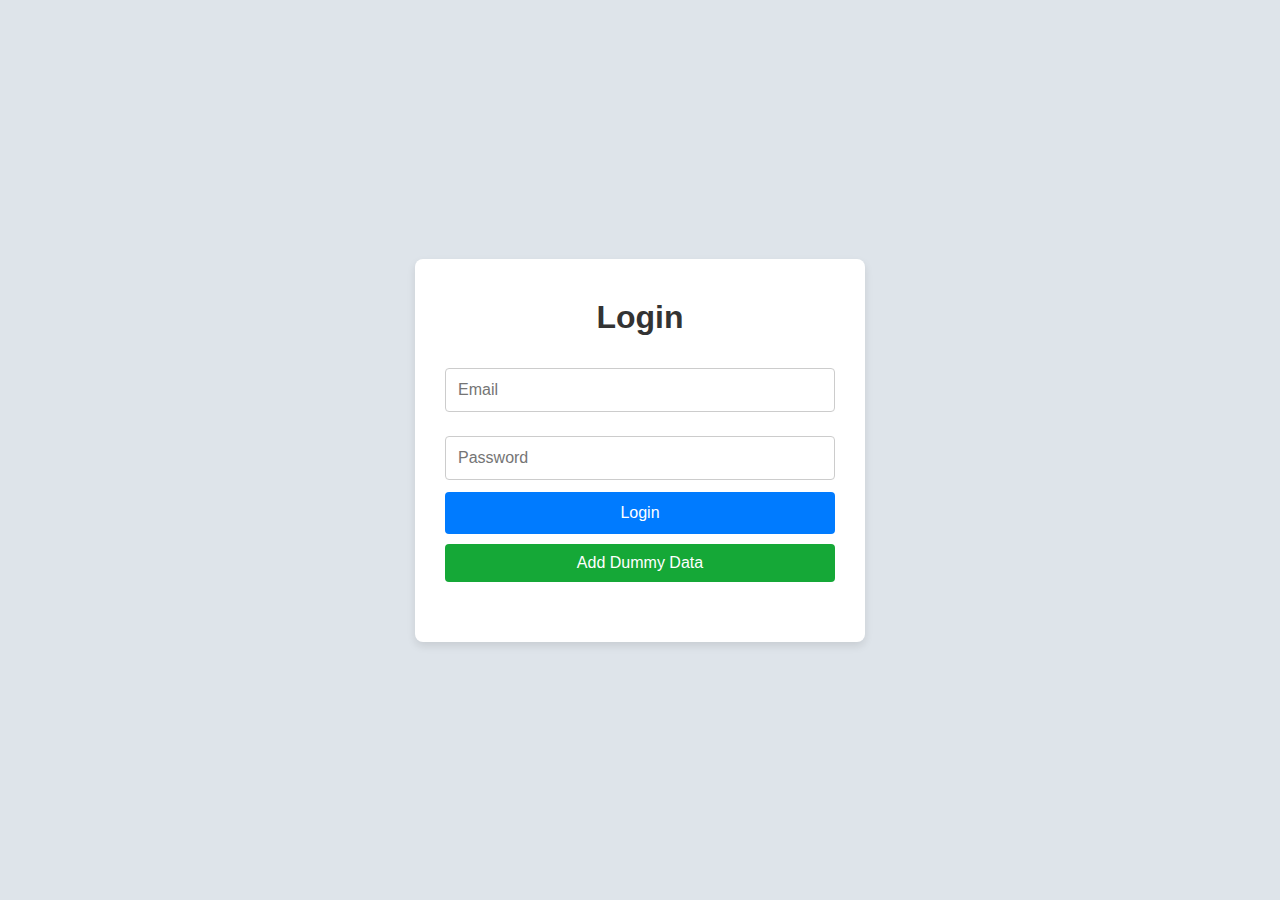
==== BASICS/JAVASCRIPT/EVALUATION-1/HTML/Dashboard.html @ 11a2c813 "Added Evaluation1 of JS" ====
<!DOCTYPE html>
<html lang="en">
  <head>
    <meta charset="UTF-8" />
    <meta name="viewport" content="width=device-width, initial-scale=1.0" />
    <link rel="stylesheet" href="../CSS/Dashboard.css" />
    <link rel="shortcut icon" href="../ASSETS/work2.jpg" type="image/x-icon">
    <title>Dashboard</title>
  </head>
  <body>
    <div id="dashboard-page" class="page">
      <header>
        <h1>Welcome, <span id="username"></span></h1>
        <button id="logout-btn">Logout</button>
      </header>
      <div id="blog-list"></div>
    </div>
    <script src="../JS/Dashboard.js"></script>
  </body>
</html>
---- BASICS/JAVASCRIPT/EVALUATION-1/CSS/Dashboard.css ----
/* Basic Reset */
* {
  margin: 0;
  padding: 0;
  box-sizing: border-box;
}

body {
  font-family: Arial, sans-serif;
  background-color: #f9f9f9;
  line-height: 1.6;
}

header {
  background: #007bff;
  color: white;
  padding: 15px 20px;
  display: flex;
  justify-content: space-between;
  align-items: center;
  box-shadow: 0 2px 5px rgba(0, 0, 0, 0.1);
}

header h1 {
  font-size: 1.5rem;
}

#logout-btn {
  background: #dc3545;
  color: white;
  border: none;
  padding: 14px 30px;
  border-radius: 5px;
  cursor: pointer;
  transition: background 0.3s;
}

#logout-btn:hover {
  background: #c82333;
}

#blog-list {
  padding: 20px;
  display: flex;
  flex-direction: row;
  flex-wrap: wrap;
  gap: 20px;
}

.blog {
  background: white;
  border-radius: 8px;
  padding: 15px;
  box-shadow: 0 1px 4px rgba(0, 0, 0, 0.1);
  font-size: 0.9rem;
  max-width: 500px;
  margin: 15px auto;
}

.blog img {
  width: 100%;
  height: auto;
  border-radius: 8px;
  margin-bottom: 10px;
}

.blog h2 {
  font-size: 1.2rem;
  margin-bottom: 8px;
  color: #333;
}

.blog p {
  font-size: 1rem;
  color: #555;
  margin-bottom: 12px;
  padding: 0px 7px;
}

.comments {
  margin-top: 15px;
  border-top: 1px solid #ccc;
  padding-top: 10px;
}

.comment-count {
  display: inline-block;
  background: #007bff;
  color: white;
  width: 100%;
  padding: 5px 10px;
  border-radius: 5px;
  font-size: 1rem;
}

.comments p {
  display: flex;
  justify-content: space-between;
  align-items: flex-start;
  background-color: #f1f1f1;
  padding: 10px;
  border-radius: 5px;
  margin-bottom: 10px;
  flex-wrap: wrap;
}

.comments p span {
  margin: 0;
  color: #333;
  flex-grow: 1;
  word-wrap: break-word;
  word-break: break-word;
  overflow-wrap: break-word;
  margin-right: 10px;
}

.comments h3{
  margin: 3px 5px;
}

.comments .blog-username{
  color: #007bff;
  font-weight: 600;
}

.add-comment {
  margin-top: 15px;
}

.add-comment textarea {
  width: 100%;
  padding: 8px;
  border: 1px solid #ccc;
  border-radius: 5px;
  resize: none;
  font-size: 0.9rem;
  margin-bottom: 8px;
}

.add-comment button,
.edit-btn {
  padding: 9px 12px;
  background: #007bff;
  color: white;
  width: 100%;
  border: none;
  border-radius: 5px;
  font-size: 1rem;
  cursor: pointer;
  transition: background 0.3s;
}

.edit-btn {
  background: #ffc107;
  padding: 8px 14px;
  width: auto;
}

.edit-btn:hover {
  background: #e0a800;
}

.add-comment button:hover {
  background: #0056b3;
}

.edit-input {
  font-size: 0.9rem;
  padding: 5px;
  border: 2px solid #007bff;
  border-radius: 5px;
  width: 100%;
  margin: 5px 0;
}
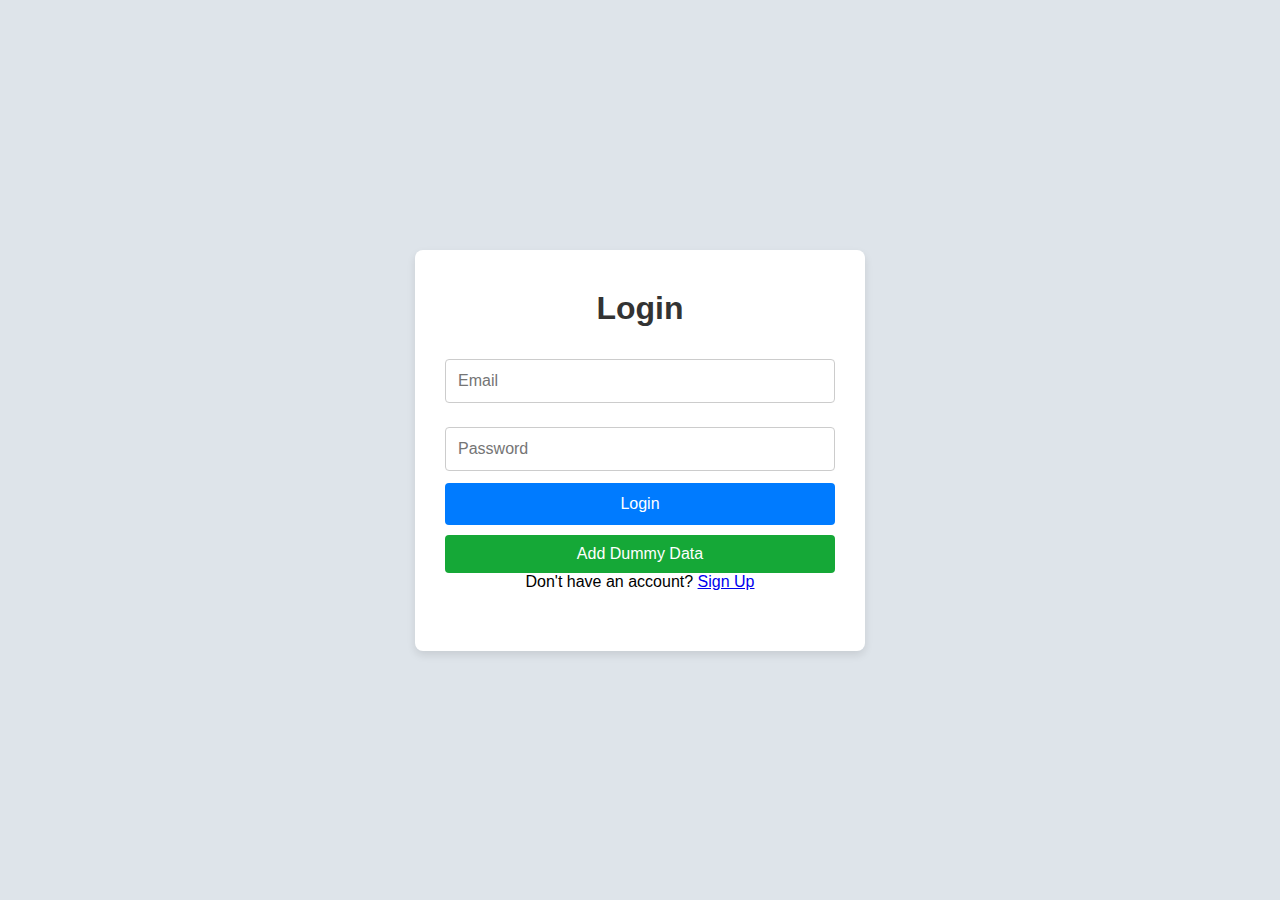
==== commit 8700fb18: "Added AddBlog functionality." ====
--- a/BASICS/JAVASCRIPT/EVALUATION-1/HTML/Dashboard.html
+++ b/BASICS/JAVASCRIPT/EVALUATION-1/HTML/Dashboard.html
@@ -11,7 +11,10 @@
     <div id="dashboard-page" class="page">
       <header>
         <h1>Welcome, <span id="username"></span></h1>
-        <button id="logout-btn">Logout</button>
+        <div class="header-buttons">
+          <button id="add-blog">Add Blog</button>
+          <button id="logout-btn">Logout</button>
+        </div>
       </header>
       <div id="blog-list"></div>
     </div>
--- a/BASICS/JAVASCRIPT/EVALUATION-1/CSS/Dashboard.css
+++ b/BASICS/JAVASCRIPT/EVALUATION-1/CSS/Dashboard.css
@@ -25,6 +25,25 @@
   font-size: 1.5rem;
 }
 
+.header-buttons {
+  display: flex;
+  gap: 10px;
+}
+
+#add-blog {
+  background: #01b301;
+  color: white;
+  border: none;
+  padding: 14px 30px;
+  border-radius: 5px;
+  cursor: pointer;
+  transition: background 0.3s;
+}
+
+#add-blog:hover {
+  background: #059c05;
+}
+
 #logout-btn {
   background: #dc3545;
   color: white;
@@ -38,6 +57,8 @@
 #logout-btn:hover {
   background: #c82333;
 }
+
+
 
 #blog-list {
   padding: 20px;
@@ -55,6 +76,7 @@
   font-size: 0.9rem;
   max-width: 500px;
   margin: 15px auto;
+  position: relative;
 }
 
 .blog img {
@@ -83,14 +105,25 @@
   padding-top: 10px;
 }
 
+.comments .comment-content{
+  margin: 5px 0px;
+  width: 80%;
+}
+
 .comment-count {
+  position: absolute;
+  top: 10px; 
+  right: 10px; 
+  background: #dc3545; 
+  color: white;
+  font-size: 0.9rem;
+  font-weight: bold;
+  padding: 5px 10px;
+  margin: 0px 6px;
+  border-radius: 5px;
+  box-shadow: 0 1px 4px rgba(0, 0, 0, 0.2);
   display: inline-block;
-  background: #007bff;
-  color: white;
-  width: 100%;
-  padding: 5px 10px;
-  border-radius: 5px;
-  font-size: 1rem;
+  text-align: center;
 }
 
 .comments p {
